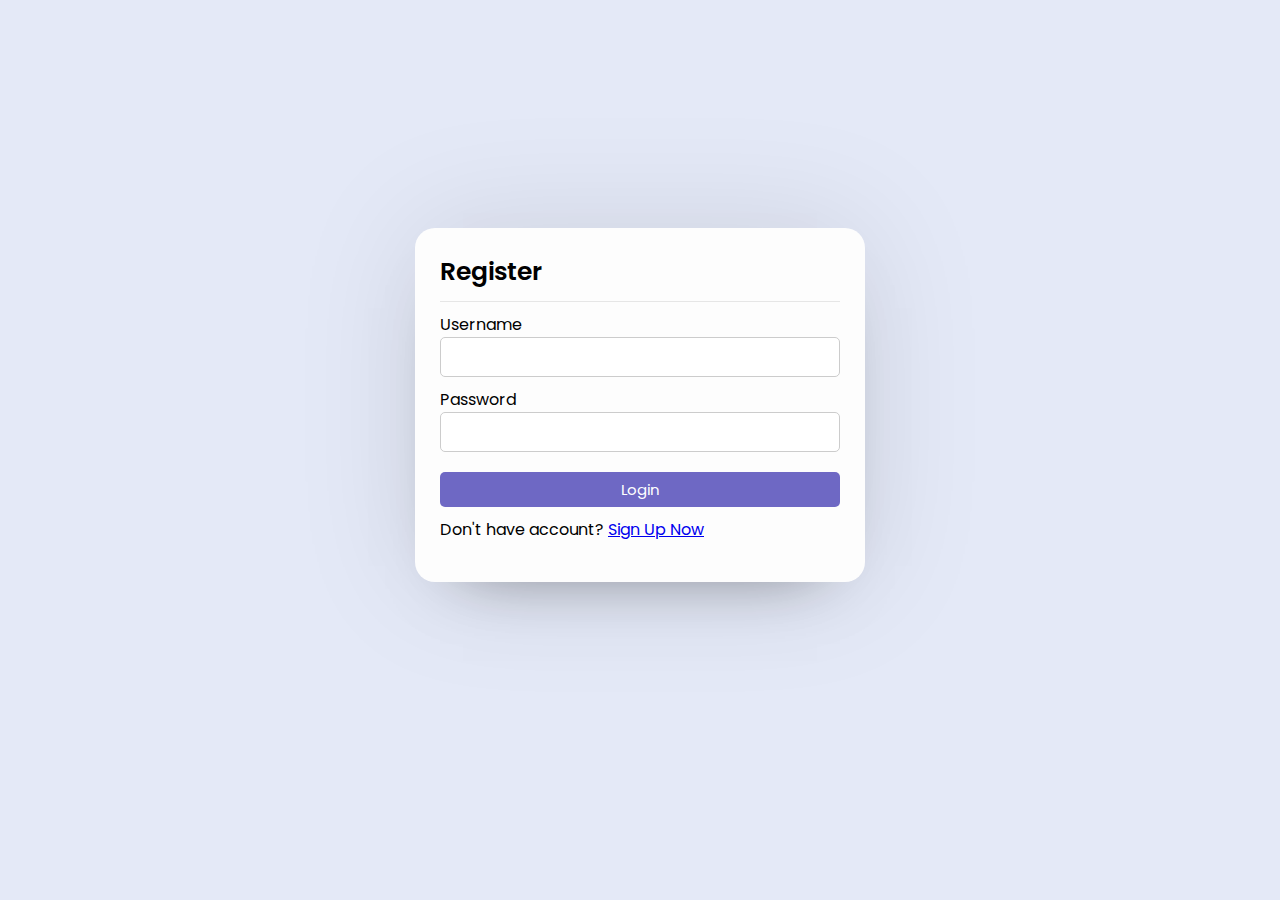
==== register.html @ b0d9ec54 "add register" ====
<!DOCTYPE html>
<html lang="es">
<head>
    <meta charset="UTF-8">
    <meta name="viewport" content="width=device-width, initial-scale=1.0">
    <link rel="stylesheet" href="styles/style.css">
    <title>Register</title>
</head>
<body>
    <div class="container">
        <div class="box form-box">
            <header>Register</header>
            <form action="" method="POST">
                <div class="field input">
                    <label for="username">Username</label>
                    <input type="text" name="username" id="username" required>
                </div>

                <div class="field input">
                    <label for="password">Password</label>
                    <input type="password" name="password" id="password" required>
                </div>

                <div class="field">
                    <input type="submit" class="btn" name="submit" value="Login" required>
                </div>
                <div class="links">
                    Don't have account? <a href="register.html">Sign Up Now</a>
                </div>
            </form>
        </div>
    </div>
</body>
</html>
---- styles/style.css ----
@import url('https://fonts.googleapis.com/css2?family=Poppins:wght@200;300;400;500;600;700&display=swap');

*{
    padding: 0;
    margin: 0;
    box-sizing: border-box;
    font-family: 'Poppins', sans-serif;
}

body{
    background: #e4e9f7;
}

.container{
    display: flex;
    align-items: center;
    justify-content: center;
    min-height: 90vh;
}

.box{
    background: #fdfdfd;
    display: flex;
    flex-direction: column;
    padding: 25px 25px;
    border-radius: 20px;
    box-shadow: 0 0 128px 0 rgba(0,0,0,0.1),
                0 32px 64px -48px rgba(0,0,0,0.5);
}

.form-box{
    width: 450px;
    margin: 0px 10px;
}

.form-box header{
    font-size: 25px;
    font-weight: 600;
    padding-bottom: 10px;
    border-bottom: 1px solid #e6e6e6;
    margin-bottom: 10px;
}

.form-box form .field{
    display: flex;
    margin-bottom: 10px;
    flex-direction: column;
}

.form-box form .input input{
    height: 40px;
    width: 100%;
    font-size: 16px;
    padding: 0 10px;
    border-radius: 5px;
    border: 1px solid #ccc;
    outline: none;
}

.btn{
    height: 35px;
    background: rgba(76,68,182,0.808);
    border: 0;
    border-radius: 5px;
    color: #fff;
    font-size: 15px;
    cursor: pointer;
    transition: all .3s;
    margin-top: 10px;
    padding: 0px 10px;
}

.btn:hover{
    opacity: 0.82;
}

.submit{
    width: 100%;
}

.links{
    margin-bottom: 15px;
}
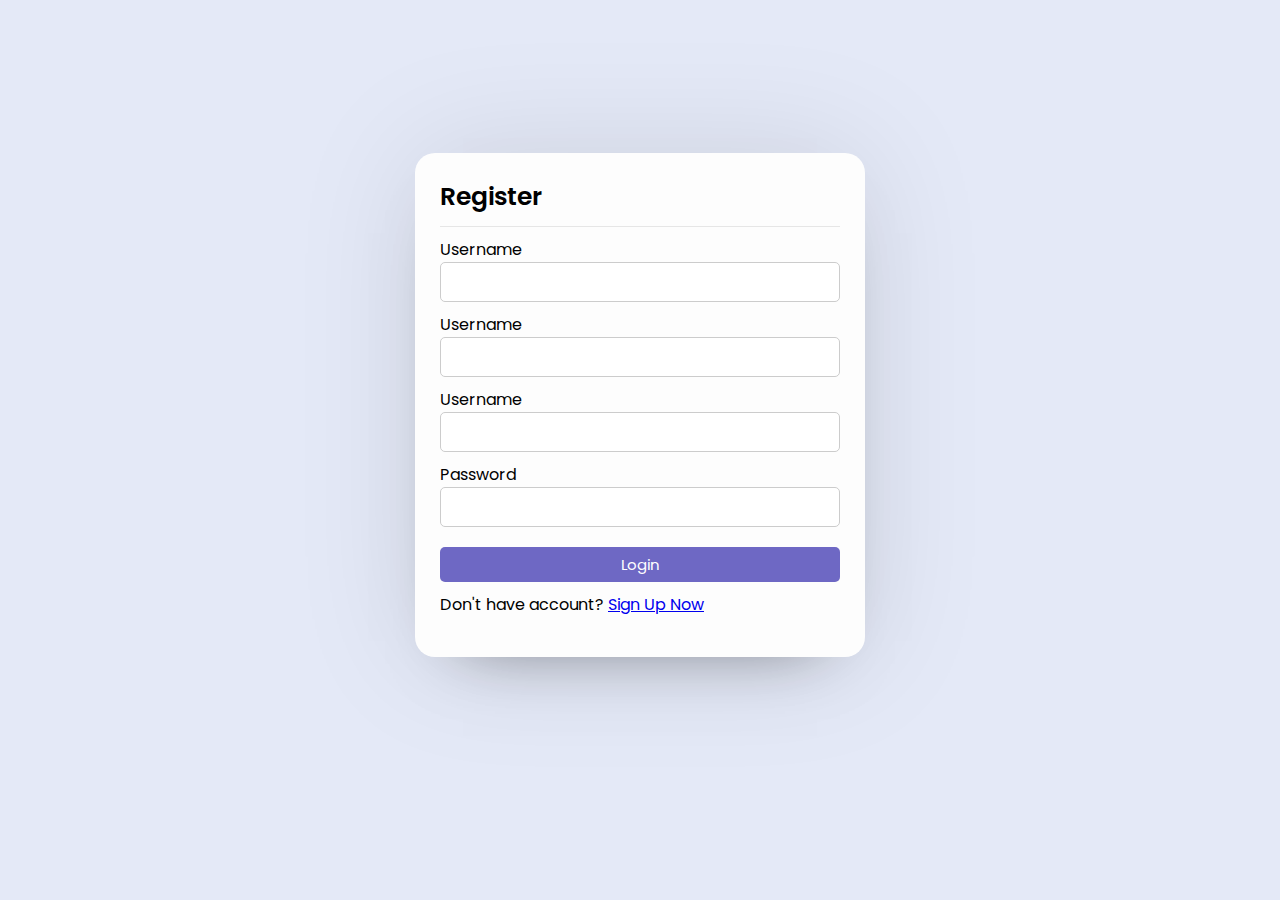
==== commit b76ffb67: "upload form" ====
--- a/register.html
+++ b/register.html
@@ -11,6 +11,16 @@
         <div class="box form-box">
             <header>Register</header>
             <form action="" method="POST">
+                <div class="field input">
+                    <label for="username">Username</label>
+                    <input type="text" name="username" id="username" required>
+                </div>
+
+                <div class="field input">
+                    <label for="username">Username</label>
+                    <input type="text" name="username" id="username" required>
+                </div>
+
                 <div class="field input">
                     <label for="username">Username</label>
                     <input type="text" name="username" id="username" required>
